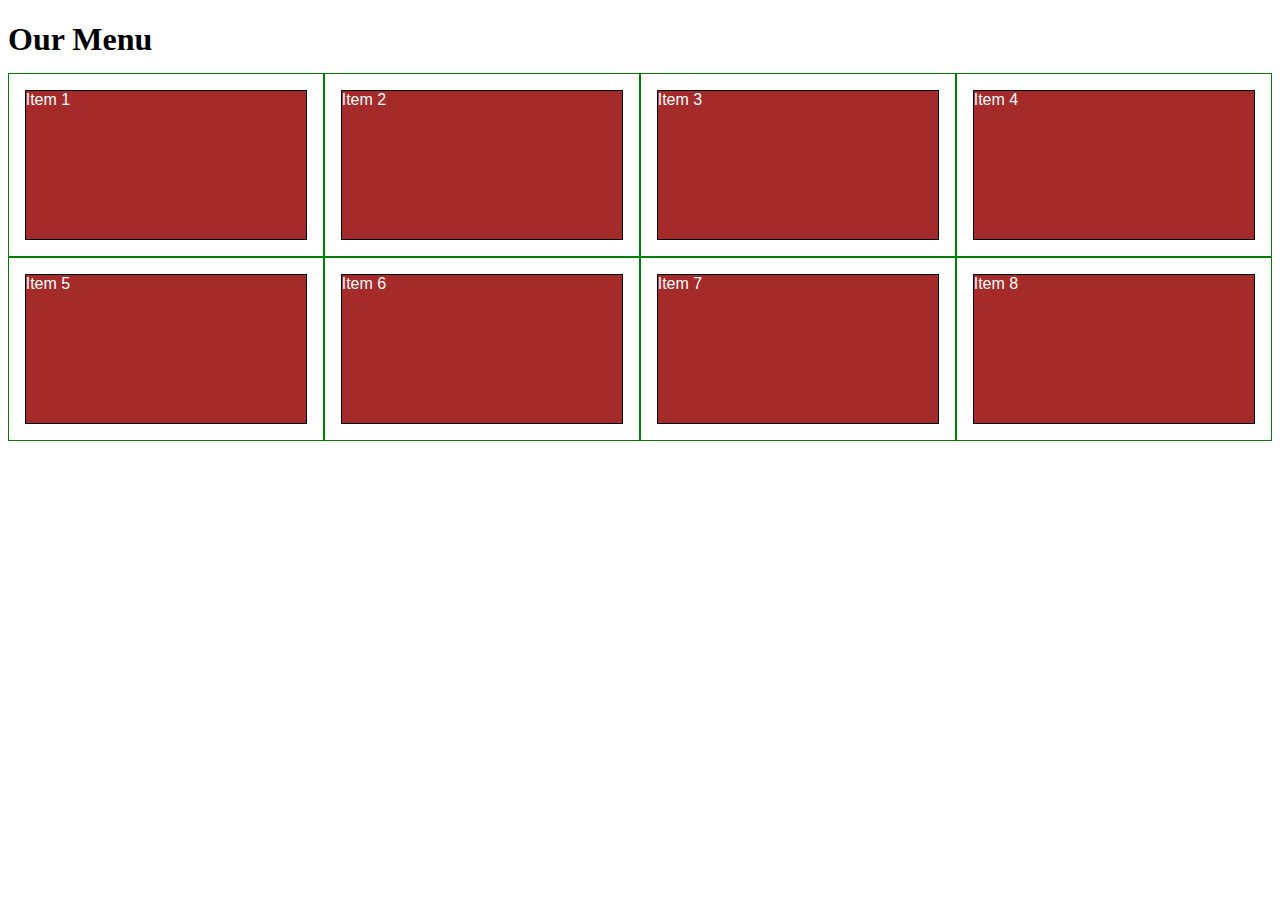
==== module2-solution/index.html @ 0085fad5 "Update index.html" ====
<!DOCTYPE html>
<html>
<head>
<meta charset="utf-8">
<meta name="viewport" content="width=device-width, initial-scale=1">
<title>Responsive Layout</title>
<style>
/********** Base styles **********/
* {
  box-sizing: border-box;
}
h1 {
  margin-bottom: 15px;
}
p {
  border: 1px solid black;
  background-color: #A52A2A;
  width: 90%;
  height: 150px;
  margin-right: auto;
  margin-left: auto;
  font-family: Helvetica;
  color: white;
}
/* Simple Responsive Framework. */
.row {
  width: 100%;
}
/********** Large devices only **********/
@media (min-width: 1200px) {
  .col-lg-1, .col-lg-2, .col-lg-3, .col-lg-4, .col-lg-5, .col-lg-6, .col-lg-7, .col-lg-8, .col-lg-9, .col-lg-10, .col-lg-11, .col-lg-12 {
    float: left;
    border: 1px solid green;
  }
  .col-lg-1 {
    width: 8.33%;
  }
  .col-lg-2 {
    width: 16.66%;
  }
  .col-lg-3 {
    width: 25%;
  }
  .col-lg-4 {
    width: 33.33%;
  }
  .col-lg-5 {
    width: 41.66%;
  }
  .col-lg-6 {
    width: 50%;
  }
  .col-lg-7 {
    width: 58.33%;
  }
  .col-lg-8 {
    width: 66.66%;
  }
  .col-lg-9 {
    width: 74.99%;
  }
  .col-lg-10 {
    width: 83.33%;
  }
  .col-lg-11 {
    width: 91.66%;
  }
  .col-lg-12 {
    width: 100%;
  }
}
/********** Medium devices only **********/
@media (min-width: 992px) and (max-width: 1199px) {
  .col-md-1, .col-md-2, .col-md-3, .col-md-4, .col-md-5, .col-md-6, .col-md-7, .col-md-8, .col-md-9, .col-md-10, .col-md-11, .col-md-12 {
    float: left;
    border: 1px solid green;
  }
  .col-md-1 {
    width: 8.33%;
  }
  .col-md-2 {
    width: 16.66%;
  }
  .col-md-3 {
    width: 25%;
  }
  .col-md-4 {
    width: 33.33%;
  }
  .col-md-5 {
    width: 41.66%;
  }
  .col-md-6 {
    width: 50%;
  }
  .col-md-7 {
    width: 58.33%;
  }
  .col-md-8 {
    width: 66.66%;
  }
  .col-md-9 {
    width: 74.99%;
  }
  .col-md-10 {
    width: 83.33%;
  }
  .col-md-11 {
    width: 91.66%;
  }
  .col-md-12 {
    width: 100%;
  }
}
</style>
</head>
<body>
<h1>Our Menu</h1>

<div class="row">
  <div class="col-lg-3 col-md-6"><p>Item 1</p></div>
  <div class="col-lg-3 col-md-6"><p>Item 2</p></div>
  <div class="col-lg-3 col-md-6"><p>Item 3</p></div>
  <div class="col-lg-3 col-md-6"><p>Item 4</p></div>
  <div class="col-lg-3 col-md-6"><p>Item 5</p></div>
  <div class="col-lg-3 col-md-6"><p>Item 6</p></div>
  <div class="col-lg-3 col-md-6"><p>Item 7</p></div>
  <div class="col-lg-3 col-md-6"><p>Item 8</p></div>
</div>

</body>
</html>
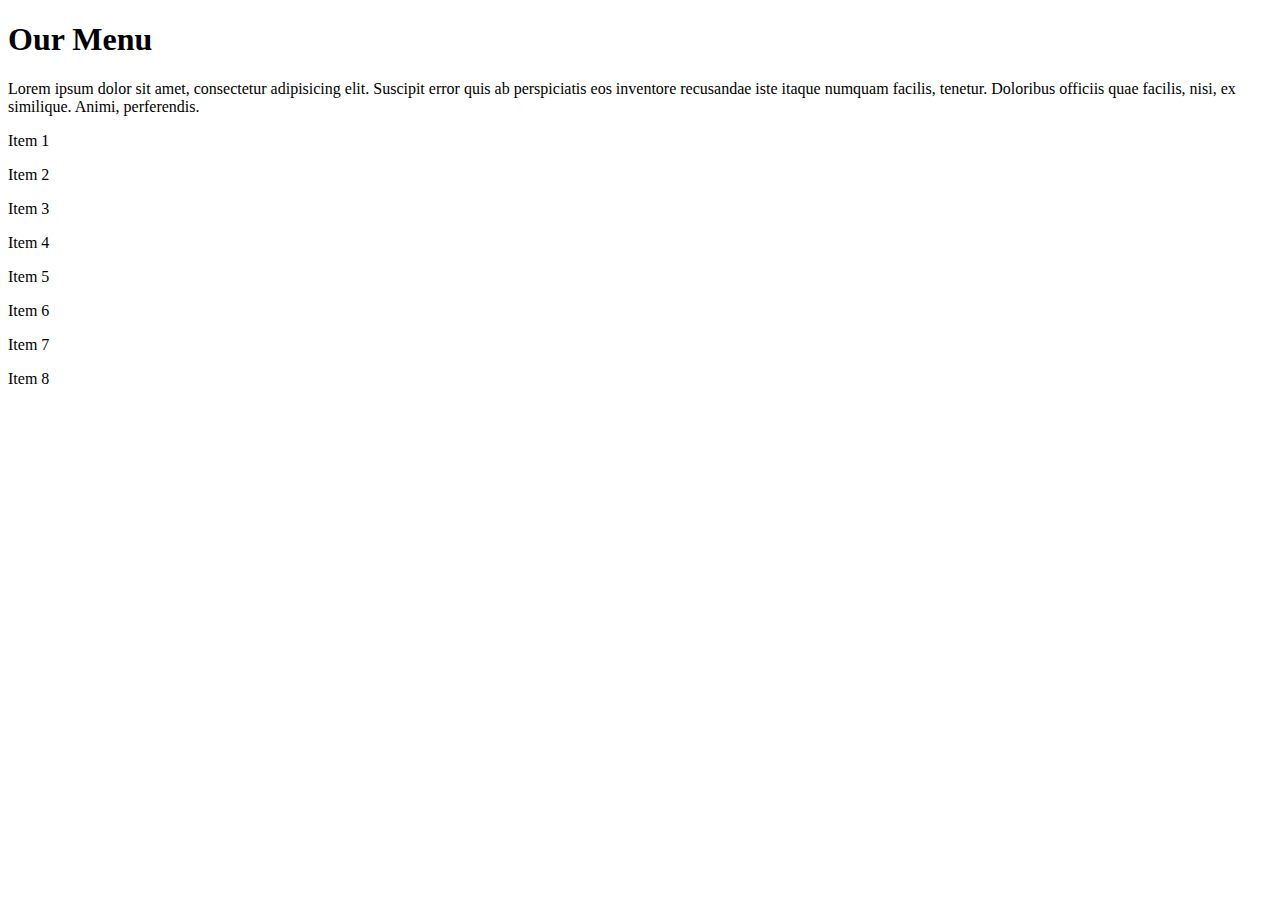
==== commit 8540b9e1: "Update index.html" ====
--- a/module2-solution/index.html
+++ b/module2-solution/index.html
@@ -1,132 +1,39 @@
 <!DOCTYPE html>
 <html>
+  
 <head>
-<meta charset="utf-8">
-<meta name="viewport" content="width=device-width, initial-scale=1">
-<title>Responsive Layout</title>
-<style>
-/********** Base styles **********/
-* {
-  box-sizing: border-box;
-}
-h1 {
-  margin-bottom: 15px;
-}
-p {
-  border: 1px solid black;
-  background-color: #A52A2A;
-  width: 90%;
-  height: 150px;
-  margin-right: auto;
-  margin-left: auto;
-  font-family: Helvetica;
-  color: white;
-}
-/* Simple Responsive Framework. */
-.row {
-  width: 100%;
-}
-/********** Large devices only **********/
-@media (min-width: 1200px) {
-  .col-lg-1, .col-lg-2, .col-lg-3, .col-lg-4, .col-lg-5, .col-lg-6, .col-lg-7, .col-lg-8, .col-lg-9, .col-lg-10, .col-lg-11, .col-lg-12 {
-    float: left;
-    border: 1px solid green;
-  }
-  .col-lg-1 {
-    width: 8.33%;
-  }
-  .col-lg-2 {
-    width: 16.66%;
-  }
-  .col-lg-3 {
-    width: 25%;
-  }
-  .col-lg-4 {
-    width: 33.33%;
-  }
-  .col-lg-5 {
-    width: 41.66%;
-  }
-  .col-lg-6 {
-    width: 50%;
-  }
-  .col-lg-7 {
-    width: 58.33%;
-  }
-  .col-lg-8 {
-    width: 66.66%;
-  }
-  .col-lg-9 {
-    width: 74.99%;
-  }
-  .col-lg-10 {
-    width: 83.33%;
-  }
-  .col-lg-11 {
-    width: 91.66%;
-  }
-  .col-lg-12 {
-    width: 100%;
-  }
-}
-/********** Medium devices only **********/
-@media (min-width: 992px) and (max-width: 1199px) {
-  .col-md-1, .col-md-2, .col-md-3, .col-md-4, .col-md-5, .col-md-6, .col-md-7, .col-md-8, .col-md-9, .col-md-10, .col-md-11, .col-md-12 {
-    float: left;
-    border: 1px solid green;
-  }
-  .col-md-1 {
-    width: 8.33%;
-  }
-  .col-md-2 {
-    width: 16.66%;
-  }
-  .col-md-3 {
-    width: 25%;
-  }
-  .col-md-4 {
-    width: 33.33%;
-  }
-  .col-md-5 {
-    width: 41.66%;
-  }
-  .col-md-6 {
-    width: 50%;
-  }
-  .col-md-7 {
-    width: 58.33%;
-  }
-  .col-md-8 {
-    width: 66.66%;
-  }
-  .col-md-9 {
-    width: 74.99%;
-  }
-  .col-md-10 {
-    width: 83.33%;
-  }
-  .col-md-11 {
-    width: 91.66%;
-  }
-  .col-md-12 {
-    width: 100%;
-  }
-}
-</style>
+  <meta charset="utf-8">
+  <meta name="viewport" content="width=device-width, initial-scale=1">
+  <title>Module 2 Solution</title>
 </head>
+  
 <body>
-<h1>Our Menu</h1>
+  <h1>Our Menu</h1>
 
-<div class="row">
-  <div class="col-lg-3 col-md-6"><p>Item 1</p></div>
-  <div class="col-lg-3 col-md-6"><p>Item 2</p></div>
-  <div class="col-lg-3 col-md-6"><p>Item 3</p></div>
-  <div class="col-lg-3 col-md-6"><p>Item 4</p></div>
-  <div class="col-lg-3 col-md-6"><p>Item 5</p></div>
-  <div class="col-lg-3 col-md-6"><p>Item 6</p></div>
-  <div class="col-lg-3 col-md-6"><p>Item 7</p></div>
-  <div class="col-lg-3 col-md-6"><p>Item 8</p></div>
-</div>
+  <div class="row">  
+   <div id="Chicken">
+      <div id="content">
+        <p>Lorem ipsum dolor sit amet, consectetur adipisicing elit. Suscipit error quis ab perspiciatis
+          eos inventore recusandae iste itaque numquam facilis, tenetur. Doloribus officiis quae facilis, 
+          nisi, ex similique. Animi, perferendis.
+        </p> 
+      </div>
+    </div>
+  </div>
+
 
 </body>
 </html>
+  <div class="row">
+    <div class="col-lg-3 col-md-6"><p>Item 1</p></div>
+    <div class="col-lg-3 col-md-6"><p>Item 2</p></div>
+    <div class="col-lg-3 col-md-6"><p>Item 3</p></div>
+    <div class="col-lg-3 col-md-6"><p>Item 4</p></div>
+    <div class="col-lg-3 col-md-6"><p>Item 5</p></div>
+    <div class="col-lg-3 col-md-6"><p>Item 6</p></div>
+    <div class="col-lg-3 col-md-6"><p>Item 7</p></div>
+    <div class="col-lg-3 col-md-6"><p>Item 8</p></div>
+  </div>
+</body>
+  
+</html>
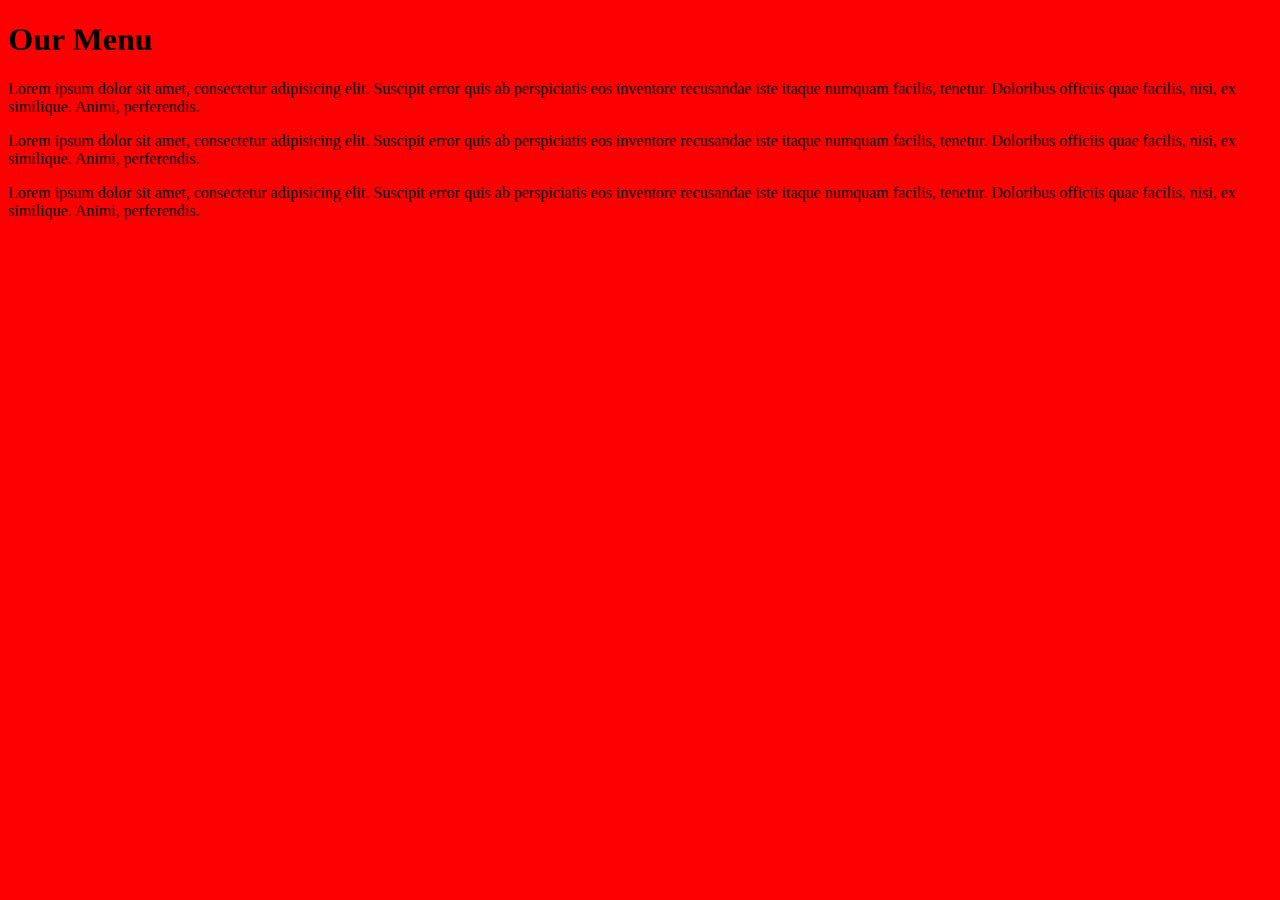
==== commit 21315359: "Update index.html" ====
--- a/module2-solution/index.html
+++ b/module2-solution/index.html
@@ -4,36 +4,36 @@
 <head>
   <meta charset="utf-8">
   <meta name="viewport" content="width=device-width, initial-scale=1">
+  <link rel="stylesheet" type="text/css" href="css/styles.css">
   <title>Module 2 Solution</title>
 </head>
   
 <body>
   <h1>Our Menu</h1>
 
-  <div class="row">  
-   <div id="Chicken">
-      <div id="content">
-        <p>Lorem ipsum dolor sit amet, consectetur adipisicing elit. Suscipit error quis ab perspiciatis
+  <div class="row"> 
+    <!–– Chicken box ––!>
+    <div id="content col-lg-4">
+      <p>Lorem ipsum dolor sit amet, consectetur adipisicing elit. Suscipit error quis ab perspiciatis
           eos inventore recusandae iste itaque numquam facilis, tenetur. Doloribus officiis quae facilis, 
           nisi, ex similique. Animi, perferendis.
-        </p> 
-      </div>
+      </p> 
     </div>
+
+    <div id="content col-lg-4">
+      <p>Lorem ipsum dolor sit amet, consectetur adipisicing elit. Suscipit error quis ab perspiciatis
+          eos inventore recusandae iste itaque numquam facilis, tenetur. Doloribus officiis quae facilis, 
+          nisi, ex similique. Animi, perferendis.
+      </p> 
+    </div>
+    
+    <div id="content col-lg-4">
+      <p>Lorem ipsum dolor sit amet, consectetur adipisicing elit. Suscipit error quis ab perspiciatis
+          eos inventore recusandae iste itaque numquam facilis, tenetur. Doloribus officiis quae facilis, 
+          nisi, ex similique. Animi, perferendis.
+      </p> 
+    </div>
+    
   </div>
-
-
+ 
 </body>
-</html>
-  <div class="row">
-    <div class="col-lg-3 col-md-6"><p>Item 1</p></div>
-    <div class="col-lg-3 col-md-6"><p>Item 2</p></div>
-    <div class="col-lg-3 col-md-6"><p>Item 3</p></div>
-    <div class="col-lg-3 col-md-6"><p>Item 4</p></div>
-    <div class="col-lg-3 col-md-6"><p>Item 5</p></div>
-    <div class="col-lg-3 col-md-6"><p>Item 6</p></div>
-    <div class="col-lg-3 col-md-6"><p>Item 7</p></div>
-    <div class="col-lg-3 col-md-6"><p>Item 8</p></div>
-  </div>
-</body>
-  
-</html>
--- a/module2-solution/css/styles.css
+++ b/module2-solution/css/styles.css
@@ -0,0 +1,4 @@
+/********** Base styles **********/
+body {
+  background-color: red;
+}
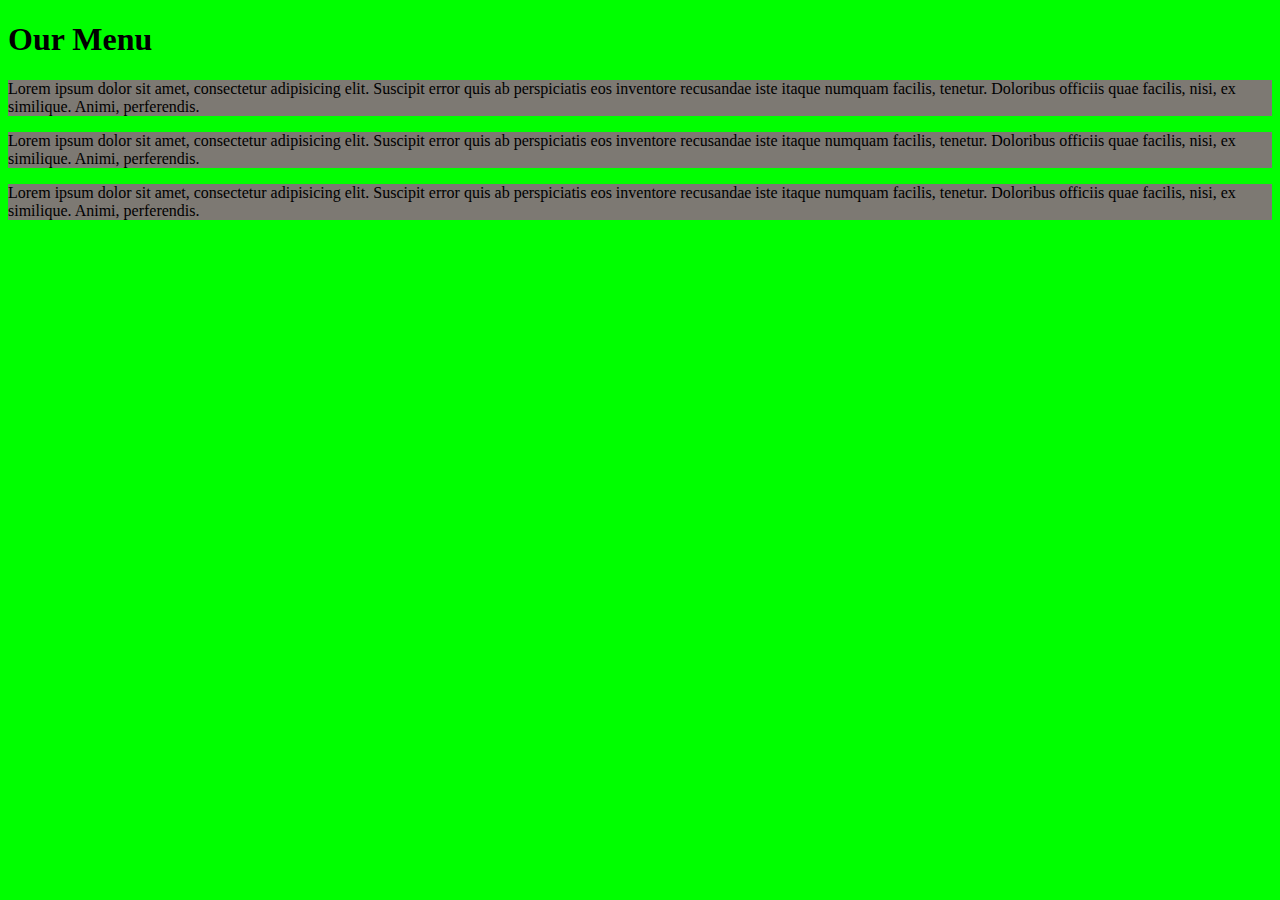
==== commit 774c3955: "Update index.html" ====
--- a/module2-solution/index.html
+++ b/module2-solution/index.html
@@ -13,21 +13,21 @@
 
   <div class="row"> 
     <!–– Chicken box ––!>
-    <div id="content col-lg-4">
+    <div class="content col-lg-4">
       <p>Lorem ipsum dolor sit amet, consectetur adipisicing elit. Suscipit error quis ab perspiciatis
           eos inventore recusandae iste itaque numquam facilis, tenetur. Doloribus officiis quae facilis, 
           nisi, ex similique. Animi, perferendis.
       </p> 
     </div>
 
-    <div id="content col-lg-4">
+    <div class="content col-lg-4">
       <p>Lorem ipsum dolor sit amet, consectetur adipisicing elit. Suscipit error quis ab perspiciatis
           eos inventore recusandae iste itaque numquam facilis, tenetur. Doloribus officiis quae facilis, 
           nisi, ex similique. Animi, perferendis.
       </p> 
     </div>
     
-    <div id="content col-lg-4">
+    <div class="content col-lg-4">
       <p>Lorem ipsum dolor sit amet, consectetur adipisicing elit. Suscipit error quis ab perspiciatis
           eos inventore recusandae iste itaque numquam facilis, tenetur. Doloribus officiis quae facilis, 
           nisi, ex similique. Animi, perferendis.
--- a/module2-solution/css/styles.css
+++ b/module2-solution/css/styles.css
@@ -1,4 +1,8 @@
 /********** Base styles **********/
 body {
-  background-color: red;
+  background-color: #00FF00;
 }
+
+.content{
+  background-color: #7d7973;
+}
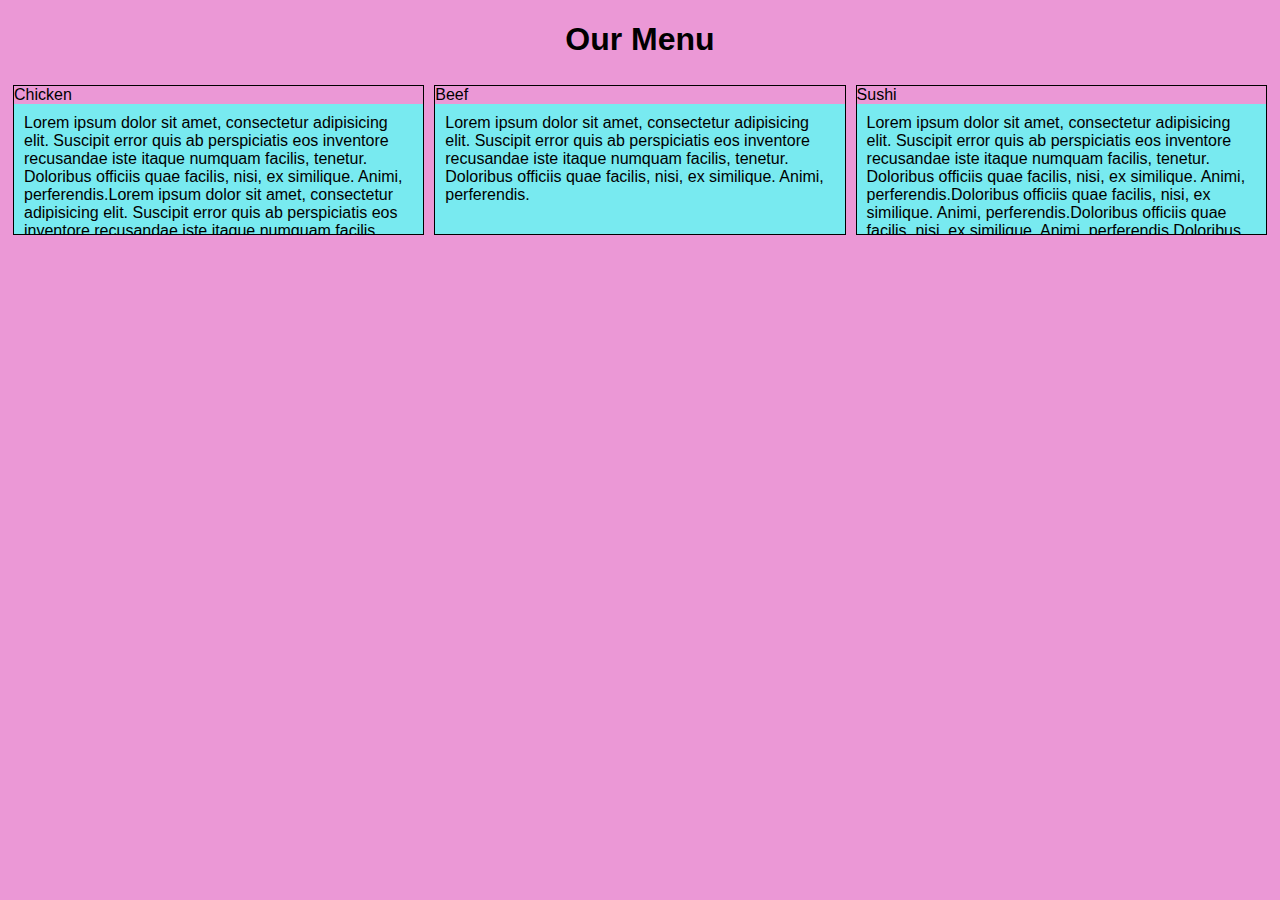
==== commit 41e23aad: "Update index.html" ====
--- a/module2-solution/index.html
+++ b/module2-solution/index.html
@@ -12,26 +12,25 @@
   <h1>Our Menu</h1>
 
   <div class="row"> 
-    <!–– Chicken box ––!>
-    <div class="content col-lg-4">
-      <p>Lorem ipsum dolor sit amet, consectetur adipisicing elit. Suscipit error quis ab perspiciatis
-          eos inventore recusandae iste itaque numquam facilis, tenetur. Doloribus officiis quae facilis, 
-          nisi, ex similique. Animi, perferendis.
-      </p> 
+    <div class="content col-lg-4 col-md-6 col-sm-12">
+    	<section>
+    	<div class="chicken">Chicken</div>
+    	<div class="info">Lorem ipsum dolor sit amet, consectetur adipisicing elit. Suscipit error quis ab perspiciatis eos inventore recusandae iste itaque numquam facilis, tenetur. Doloribus officiis quae facilis, nisi, ex similique. Animi, perferendis.Lorem ipsum dolor sit amet, consectetur adipisicing elit. Suscipit error quis ab perspiciatis eos inventore recusandae iste itaque numquam facilis, tenetur. Doloribus officiis quae facilis, nisi, ex similique. Animi, perferendis.</div>
+    	</section>
     </div>
 
-    <div class="content col-lg-4">
-      <p>Lorem ipsum dolor sit amet, consectetur adipisicing elit. Suscipit error quis ab perspiciatis
-          eos inventore recusandae iste itaque numquam facilis, tenetur. Doloribus officiis quae facilis, 
-          nisi, ex similique. Animi, perferendis.
-      </p> 
+    <div class="content col-lg-4 col-md-6 col-sm-12">
+    	<section>
+    	<div class="beef">Beef</div>
+    	<div class="info">Lorem ipsum dolor sit amet, consectetur adipisicing elit. Suscipit error quis ab perspiciatis eos inventore recusandae iste itaque numquam facilis, tenetur. Doloribus officiis quae facilis, nisi, ex similique. Animi, perferendis.</div>
+    	</section>
     </div>
     
-    <div class="content col-lg-4">
-      <p>Lorem ipsum dolor sit amet, consectetur adipisicing elit. Suscipit error quis ab perspiciatis
-          eos inventore recusandae iste itaque numquam facilis, tenetur. Doloribus officiis quae facilis, 
-          nisi, ex similique. Animi, perferendis.
-      </p> 
+    <div class="content col-lg-4 col-md-12 col-sm-12">
+    	<section>
+    	<div class="sushi">Sushi</div>
+    	<div class="info">Lorem ipsum dolor sit amet, consectetur adipisicing elit. Suscipit error quis ab perspiciatis eos inventore recusandae iste itaque numquam facilis, tenetur. Doloribus officiis quae facilis, nisi, ex similique. Animi, perferendis.Doloribus officiis quae facilis, nisi, ex similique. Animi, perferendis.Doloribus officiis quae facilis, nisi, ex similique. Animi, perferendis.Doloribus officiis quae facilis, nisi, ex similique. Animi, perferendis.</div>
+    	</section>
     </div>
     
   </div>
--- a/module2-solution/css/styles.css
+++ b/module2-solution/css/styles.css
@@ -1,8 +1,188 @@
 /********** Base styles **********/
-body {
-  background-color: #00FF00;
+* {
+  box-sizing: border-box;
+  font-family: Helvetica;
+  background-color: #eb98d6;
 }
 
 .content{
-  background-color: #7d7973;
+  width: 100%;
+  font-family: Helvetica;
+  color: black;
+  padding: 5px;
 }
+
+section {
+	border:	1px solid black;
+    background-color: #78eaf0;
+	width: 100%;
+	height: 150px;
+	overflow: auto;
+}
+
+.info{
+  width: 100%;
+  margin-right: auto;
+  margin-left: auto;
+  font-family: Helvetica;
+  background-color: #78eaf0;
+  color: black;
+  padding: 10px;
+}
+
+.section_cat
+{
+	border: 3px solid black;
+	background-color: #f3f57a;
+	height: 25px;
+	text-align: center;
+	margin-left: 80%;
+}
+
+p {
+  border: 3px solid black;
+  background-color: #A52A2A;
+  width: 95%;
+  height: 150px;
+  margin-right: auto;
+  margin-left: auto;
+  padding: 0px;
+  font-family: Helvetica;
+  color: white;
+}
+
+h1 {
+	text-align: center;
+}
+
+/* Simple Responsive Framework. */
+.row {
+  width: 100%;
+}
+
+/********** desktop **********/
+@media (min-width: 992px) {
+  .col-lg-1, .col-lg-2, .col-lg-3, .col-lg-4, .col-lg-5, .col-lg-6, .col-lg-7, .col-lg-8, .col-lg-9, .col-lg-10, .col-lg-11, .col-lg-12 {
+    float: left;
+  }
+  .col-lg-1 {
+    width: 8.33%;
+  }
+  .col-lg-2 {
+    width: 16.66%;
+  }
+  .col-lg-3 {
+    width: 25%;
+  }
+  .col-lg-4 {
+    width: 33.33%;
+  }
+  .col-lg-5 {
+    width: 41.66%;
+  }
+  .col-lg-6 {
+    width: 50%;
+  }
+  .col-lg-7 {
+    width: 58.33%;
+  }
+  .col-lg-8 {
+    width: 66.66%;
+  }
+  .col-lg-9 {
+    width: 74.99%;
+  }
+  .col-lg-10 {
+    width: 83.33%;
+  }
+  .col-lg-11 {
+    width: 91.66%;
+  }
+  .col-lg-12 {
+    width: 100%;
+  }
+}
+
+/********** tablet **********/
+@media (min-width: 768px) and (max-width: 991px) {
+  .col-md-1, .col-md-2, .col-md-3, .col-md-4, .col-md-5, .col-md-6, .col-md-7, .col-md-8, .col-md-9, .col-md-10, .col-md-11, .col-md-12 {
+    float: left;
+  }
+  .col-md-1 {
+    width: 8.33%;
+  }
+  .col-md-2 {
+    width: 16.66%;
+  }
+  .col-md-3 {
+    width: 25%;
+  }
+  .col-md-4 {
+    width: 33.33%;
+  }
+  .col-md-5 {
+    width: 41.66%;
+  }
+  .col-md-6 {
+    width: 50%;
+  }
+  .col-md-7 {
+    width: 58.33%;
+  }
+  .col-md-8 {
+    width: 66.66%;
+  }
+  .col-md-9 {
+    width: 74.99%;
+  }
+  .col-md-10 {
+    width: 83.33%;
+  }
+  .col-md-11 {
+    width: 91.66%;
+  }
+  .col-md-12 {
+    width: 100%;
+  }
+
+/********** phone **********/
+ @media (max-width: 768px) {
+  .col-sm-1, .col-sm-2, .col-sm-3, .col-sm-4, .col-sm-5, .col-sm-6, .col-sm-7, .col-sm-8, .col-sm-9, .col-sm-10, .col-sm-11, .col-sm-12 {
+ 	float: left;
+  }
+  .col-sm-1 {
+    width: 8.33%;
+  }
+  .col-sm-2 {
+    width: 16.66%;
+  }
+  .col-sm-3 {
+    width: 25%;
+  }
+  .col-sm-4 {
+    width: 33.33%;
+  }
+  .col-sm-5 {
+    width: 41.66%;
+  }
+  .col-sm-6 {
+    width: 50%;
+  }
+  .col-sm-7 {
+    width: 58.33%;
+  }
+  .col-sm-8 {
+    width: 66.66%;
+  }
+  .col-sm-9 {
+    width: 74.99%;
+  }
+  .col-sm-10 {
+    width: 83.33%;
+  }
+  .col-sm-11 {
+    width: 91.66%;
+  }
+  .col-sm-12 {
+    width: 100%;
+  }
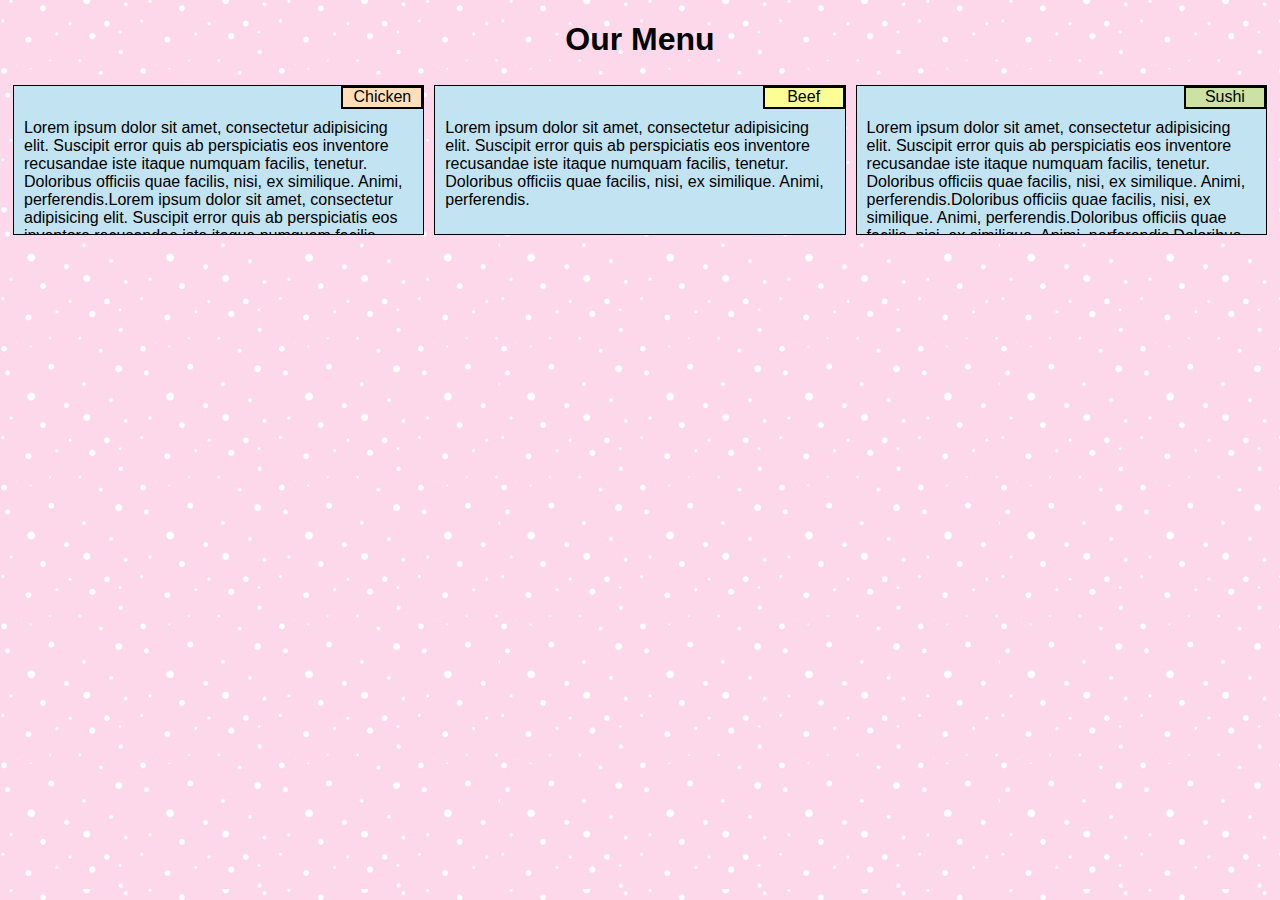
==== commit 13bbf2e6: "Update index.html" ====
--- a/module2-solution/index.html
+++ b/module2-solution/index.html
@@ -14,21 +14,21 @@
   <div class="row"> 
     <div class="content col-lg-4 col-md-6 col-sm-12">
     	<section>
-    	<div class="chicken">Chicken</div>
+    	<div id="chicken">Chicken</div>
     	<div class="info">Lorem ipsum dolor sit amet, consectetur adipisicing elit. Suscipit error quis ab perspiciatis eos inventore recusandae iste itaque numquam facilis, tenetur. Doloribus officiis quae facilis, nisi, ex similique. Animi, perferendis.Lorem ipsum dolor sit amet, consectetur adipisicing elit. Suscipit error quis ab perspiciatis eos inventore recusandae iste itaque numquam facilis, tenetur. Doloribus officiis quae facilis, nisi, ex similique. Animi, perferendis.</div>
     	</section>
     </div>
 
     <div class="content col-lg-4 col-md-6 col-sm-12">
     	<section>
-    	<div class="beef">Beef</div>
+    	<div id="beef">Beef</div>
     	<div class="info">Lorem ipsum dolor sit amet, consectetur adipisicing elit. Suscipit error quis ab perspiciatis eos inventore recusandae iste itaque numquam facilis, tenetur. Doloribus officiis quae facilis, nisi, ex similique. Animi, perferendis.</div>
     	</section>
     </div>
     
     <div class="content col-lg-4 col-md-12 col-sm-12">
     	<section>
-    	<div class="sushi">Sushi</div>
+    	<div id="sushi">Sushi</div>
     	<div class="info">Lorem ipsum dolor sit amet, consectetur adipisicing elit. Suscipit error quis ab perspiciatis eos inventore recusandae iste itaque numquam facilis, tenetur. Doloribus officiis quae facilis, nisi, ex similique. Animi, perferendis.Doloribus officiis quae facilis, nisi, ex similique. Animi, perferendis.Doloribus officiis quae facilis, nisi, ex similique. Animi, perferendis.Doloribus officiis quae facilis, nisi, ex similique. Animi, perferendis.</div>
     	</section>
     </div>
--- a/module2-solution/css/styles.css
+++ b/module2-solution/css/styles.css
@@ -1,54 +1,71 @@
 /********** Base styles **********/
 * {
-  box-sizing: border-box;
-  font-family: Helvetica;
-  background-color: #eb98d6;
-}
-
-.content{
-  width: 100%;
-  font-family: Helvetica;
-  color: black;
-  padding: 5px;
+  	box-sizing: border-box;
+  	font-family: Helvetica;
+}
+
+body {
+	background-image: url("background_pic.jpg");
+}
+
+.content {
+  	width: 100%;
+  	font-family: Helvetica;
+  	color: black;
+	padding: 5px;
 }
 
 section {
 	border:	1px solid black;
-    background-color: #78eaf0;
+    background-color: #c2e3f2;
 	width: 100%;
 	height: 150px;
 	overflow: auto;
 }
 
-.info{
-  width: 100%;
-  margin-right: auto;
-  margin-left: auto;
-  font-family: Helvetica;
-  background-color: #78eaf0;
-  color: black;
-  padding: 10px;
-}
-
-.section_cat
-{
+.info {
+	width: 100%;
+	margin-right: auto;
+	margin-left: auto;
+	font-family: Helvetica;
+	background-color: #c2e3f2;
+  	color: black;
+  	padding: 10px;
+}
+
+#chicken {
+	border: 2px solid black;
+	background-color: #ffdfba;
+	height: 23px;
+	text-align: center;
+	margin-left: 80%;
+}
+
+#beef {
+	border: 2px solid black;
+	background-color: #fdfd96;
+	height: 23px;
+	text-align: center;
+	margin-left: 80%;
+}
+
+#sushi {
+	border: 2px solid black;
+	background-color: #cbe2a4;
+	height: 23px;
+	text-align: center;
+	margin-left: 80%;
+}
+
+p {
 	border: 3px solid black;
-	background-color: #f3f57a;
-	height: 25px;
-	text-align: center;
-	margin-left: 80%;
-}
-
-p {
-  border: 3px solid black;
-  background-color: #A52A2A;
-  width: 95%;
-  height: 150px;
-  margin-right: auto;
-  margin-left: auto;
-  padding: 0px;
-  font-family: Helvetica;
-  color: white;
+	width: 95%;
+	height: 150px;
+	margin-right: auto;
+	margin-left: auto;
+  	padding: 0px;
+  	font-family: Helvetica;
+  	color: white;
 }
 
 h1 {
@@ -57,7 +74,7 @@
 
 /* Simple Responsive Framework. */
 .row {
-  width: 100%;
+  	width: 100%;
 }
 
 /********** desktop **********/
@@ -101,7 +118,6 @@
   .col-lg-12 {
     width: 100%;
   }
-}
 
 /********** tablet **********/
 @media (min-width: 768px) and (max-width: 991px) {
